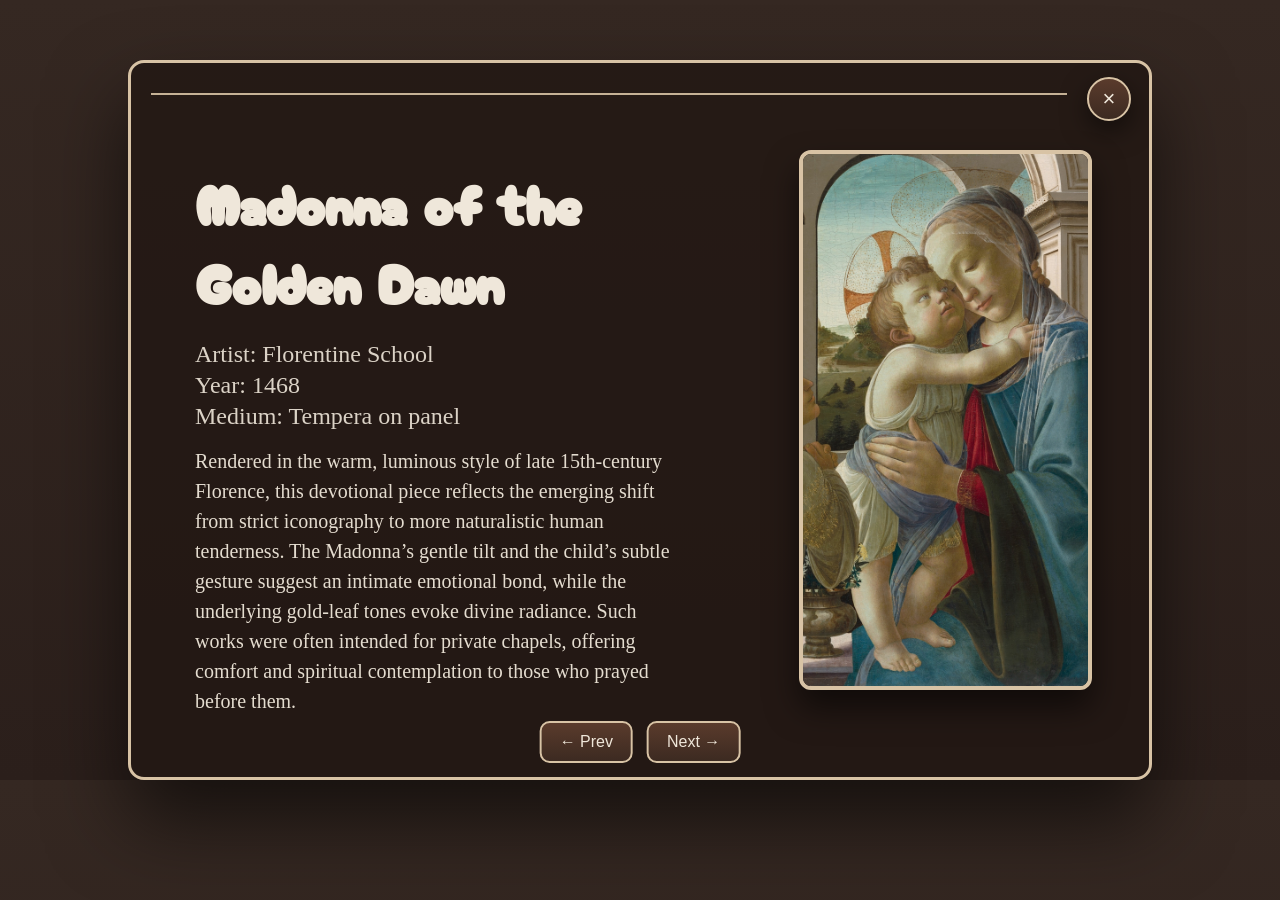
==== artwork.html @ 325b6b23 "MuseoSpace initial version" ====
<!DOCTYPE html>
<html lang="en">
<head>
<meta charset="UTF-8">
<meta name="viewport" content="width=device-width, initial-scale=1.0">
<title>MuseoSpace — Artwork Focus</title>

<link rel="stylesheet" href="style.css">
<link href="https://fonts.googleapis.com/css2?family=Cherry+Bomb+One&display=swap" rel="stylesheet">

<style>
/* PAGE BACKGROUND */
body {
  margin: 0;
  background: linear-gradient(#352822, #2b1f1b);
  font-family: Georgia, serif;
  color: #efe7da;
  overflow: hidden;
}

/* MAIN CANVAS */
.artwork-canvas {
  width: 80%;
  height: 80vh;
  background: rgba(32,22,18,0.75);
  border: 3px solid #d8c3a5;
  border-radius: 16px;
  margin: 60px auto 0;
  display: grid;
  grid-template-columns: 60% 40%;
  box-shadow: 0 40px 80px rgba(0,0,0,0.6);
  position: relative;
  overflow: hidden;
  animation: fadeIn 0.6s cubic-bezier(.22,.9,.27,1);
}

@keyframes fadeIn {
  from {opacity:0; transform:scale(.96) translateY(20px);}
  to   {opacity:1; transform:scale(1) translateY(0);}
}

/* CLOSE BUTTON */
.close-btn {
  position: absolute;
  right: 18px;
  top: 14px;
  width: 44px;
  height: 44px;
  border-radius: 50%;
  border: 2px solid #d8c3a5;
  background: linear-gradient(#5a3b2c, #3c2a21);
  font-size: 22px;
  cursor: pointer;
  color: #efe7da;
  box-shadow: 0 10px 26px rgba(0,0,0,0.5);
}

/* LEFT INFO SIDE */
.info-box {
  padding: 64px;
  overflow-y: auto;
  animation: slideIn 0.6s ease forwards;
  opacity: 0;
  transform: translateX(-20px);
}

@keyframes slideIn {
  to {opacity:1; transform: translateX(0);}
}

.info-box h1 {
  font-family: "Cherry Bomb One";
  font-size: 54px;
  margin-bottom: 20px;
}

.info-box p {
  margin: 4px 0;
  font-size: 24px;
  opacity: 0.9;
}

.curator-notes {
  margin-top: 16px;
  font-size: 20px;
  line-height: 1.5;
  opacity: 0.95;
}

/* RIGHT IMAGE SIDE */
.art-box {
  display: flex;
  align-items: center;
  justify-content: center;
  padding: 20px;
}

/* RECTANGLE IMAGE FRAME */
.art-rect {
  width: 80%;
  height: 80%;
  border-radius: 12px;
  border: 4px solid #d8c3a5;
  overflow: hidden;
  box-shadow: 0 18px 32px rgba(0,0,0,0.55);
  transition: transform 0.3s ease, filter 0.3s ease;
}

.art-rect:hover {
  transform: scale(1.02);
  filter: contrast(1.03);
}

.art-rect img {
  width: 100%;
  height: 100%;
  object-fit: cover;
}

/* BOTTOM NAV BUTTONS */
.bottom-nav-buttons {
  position: absolute;
  bottom: 14px;
  left: 50%;
  transform: translateX(-50%);
  display: flex;
  gap: 14px;
}

.bottom-nav-buttons button {
  padding: 10px 18px;
  border-radius: 10px;
  border: 2px solid #d8c3a5;
  background: linear-gradient(#5a3b2c,#3c2a21);
  color: #efe7da;
  font-size: 16px;
  cursor: pointer;
  transition: 0.2s;
}

.bottom-nav-buttons button:hover {
  transform: translateY(-2px);
}

/* TOP LINE across canvas */
.top-line {
  position: absolute;
  width:90%;
  top: 30px;
  left: 20px;
  right: 70px; /* stops before the close button */
  height: 2px;
  background: #d8c3a5;
  opacity: 0.9;
}

</style>
</head>

<body>

<!-- === ARTWORK CANVAS === -->
<div class="artwork-canvas">
  <div class="top-line"></div>


  <button class="close-btn" onclick="window.location.href='gallery.html'">×</button>

  <!-- LEFT INFO -->
  <div class="info-box">
    <h1 id="title">Loading...</h1>
    <p id="artist"></p>
    <p id="year"></p>
    <p id="medium"></p>

    <div class="curator-notes" id="notes"></div>
  </div>

  <!-- RIGHT IMAGE -->
  <div class="art-box">
    <div class="art-rect">
      <img id="artImage" src="">
    </div>
  </div>

  <!-- NEW BOTTOM BUTTONS -->
  <div class="bottom-nav-buttons">
    <button onclick="prevArt()">← Prev</button>
    <button onclick="nextArt()">Next →</button>
  </div>

</div>


<!-- LOAD DATA -->
<script src="data.js"></script>

<script>
let currentId = Number(new URLSearchParams(location.search).get("id")) || 1;

/* LOAD ARTWORK */
function loadArt(id){
  const art = artworks.find(a => a.id === id);
  if(!art) return;

  document.getElementById("title").textContent = art.title;
  document.getElementById("artist").textContent = "Artist: " + art.artist;
  document.getElementById("year").textContent = "Year: " + art.year;
  document.getElementById("medium").textContent = "Medium: " + art.medium;
  document.getElementById("notes").textContent = art.curatorNotes;
  document.getElementById("artImage").src = art.img;

  currentId = id;
}

/* NEXT & PREV FUNCTIONS */
function nextArt(){
  let next = currentId + 1;
  if(next > artworks.length) next = 1;
  loadArt(next);
}

function prevArt(){
  let prev = currentId - 1;
  if(prev < 1) prev = artworks.length;
  loadArt(prev);
}

/* INITIAL LOAD */
loadArt(currentId);
</script>

</body>
</html>
---- style.css ----
/* Reset & base */
* { box-sizing: border-box; }
body {
  margin: 0;
  background: linear-gradient(#352822, #2b1f1b); /* dark museum wall */
  font-family: "Georgia", serif;
  color: #efe7da;
  overflow-x: hidden;
}
.museum-container {
  position: relative;
  width: 100%;
  height: 100vh;
}

/* STATIC DUST EFFECT (PERFORMANCE SAFE) */
.dust {
    position:absolute;
    inset:0;
    pointer-events:none;
    background:
      radial-gradient(circle, rgba(255,255,255,0.15) 1px, transparent 1px) 0 0/4px 4px,
      radial-gradient(circle, rgba(255,255,255,0.06) 1px, transparent 1px) 2px 2px/6px 6px;
    animation: dustFloat 14s infinite linear;
    opacity:0.68;
    z-index:0;
  }

/* WOODEN FLOOR */
.floor {
  position: absolute;
  bottom: 0;
  width: 100%;
  height: 20%;
  background: linear-gradient(180deg, #70402b 0%, #4c281d 100%);
  box-shadow: inset 0 20px 40px rgba(0,0,0,0.6);
}

/* FRAMES */
.frame {
  position: absolute;
  width: 300px;
  height: 380px;
  display: flex;
  align-items: center;
  justify-content: center;
  pointer-events: auto;
}

/* FRAME PNG always above the photo */
.frame-img {
  position: absolute;
  width: 100%;
  height: 100%;
  object-fit: contain;
  z-index: 3;        /* Always top layer */
  pointer-events: none;
}

/* Image container inside the frame */
.frame-image-container {
  position: absolute;
  width: 65%;        /* tighter fit */
  height: 58%;       /* prevents spill */
  top: 21%;          /* pushes image correctly inside */
  left: 50%;
  transform: translateX(-50%);
  overflow: hidden;  /* stops leakage */
  border-radius: 6px;
  z-index: 2;
}

/* The artwork image */
.frame-photo {
  width: 100%;
  height: 100%;
  object-fit: cover;        /* crops instead of stretching */
  object-position: center;  /* no distortion */
  z-index: 1;
}

/* LEFT & RIGHT FRAME POSITIONS */
.frame-left {
  top: 8%;
  left: 2%;
  --rot: -8deg;
  transform: rotate(var(--rot));
}

.frame-right {
  top: 8%;
  right: 2%;
  --rot: 8deg;
  transform: rotate(var(--rot));
}

/* FIX: remove double rotation */
.left-img,
.right-img {
  transform: translateX(-50%);
  transform-origin: center;
}

/* Shake animation when hovering over frame */
.frame:hover {
  animation: frameShake 0.25s ease-in-out;
}

@keyframes frameShake {
  0%   { transform: rotate(var(--rot)) translateX(0); }
  25%  { transform: rotate(calc(var(--rot) + 2deg)) translateX(1px); }
  50%  { transform: rotate(var(--rot)) translateX(-1px); }
  75%  { transform: rotate(calc(var(--rot) - 2deg)) translateX(1px); }
  100% { transform: rotate(var(--rot)) translateX(0); }
}




/* CENTER TITLE + BUTTONS */
.center-content {
  position: absolute;
  top: 14%;
  left: 50%;
  transform: translateX(-50%);
  text-align: center;
  z-index: 30;
}

/* ============================
   RETRO MUSEUM TITLE STYLE
   ============================ */
.title {
  font-family: "Cherry Bomb One", cursive;
  font-size: 54px;
  letter-spacing: 2px;
  color: #f5e9d4;
  text-shadow: 0 6px 18px rgba(0,0,0,0.45),
               0 3px 3px rgba(0,0,0,0.4);
  margin: 0;
  transform: scale(1.05);
}

.subtitle {
  font-family: "Georgia", serif;
  font-size: 30px;
  letter-spacing: 3px;
  color: #e9dfd2;
  opacity: 0.9;
}

.center-buttons {
  margin-top: 80px !important; /* was 14px */
}


/* ============================
   VINTAGE START BUTTON
   ============================ */
.main-btn {
  padding: 12px 40px;
  font-size: 18px;
  font-weight: 600;
  letter-spacing: 1px;
  background: linear-gradient(#5a3b2c, #3c2a21);
  border: 3px solid #d8c3a5;
  border-radius: 12px;
  color: #f2e7d8;

  box-shadow: 
      inset 0 2px 4px rgba(255,255,255,0.2),
      inset 0 -3px 5px rgba(0,0,0,0.3),
      0 8px 14px rgba(0,0,0,0.5);

  transition: 0.2s ease;
}

.main-btn:hover {
  transform: translateY(-3px);
  box-shadow: 
      inset 0 2px 4px rgba(255,255,255,0.2),
      inset 0 -2px 4px rgba(0,0,0,0.3),
      0 14px 20px rgba(0,0,0,0.55);
}

.main-btn:active {
  transform: translateY(0px);
  box-shadow: 
      inset 0 1px 2px rgba(0,0,0,0.4),
      0 5px 10px rgba(0,0,0,0.4);
}

/* UNIVERSAL OBJECT BLOCK (for statue + vase) */
.object-block {
  position: absolute;
  width: 260px;
  height: 420px;       /* enough space for both parts */
  text-align: center;
  z-index: 20;
}

/* base is always at the bottom */
.object-base {
  position: absolute;
  bottom: 0;
  left: 2%;
  width: 100%;
}

/* top object sits above the base */
.object-top {
  position: absolute;
  bottom: 185px;       /* adjust this for perfect sit-on-base */
  left: 50%;
  transform: translateX(-50%);
  width: 100%;
}

/* statue-specific tweak */
.object-top.statue {
  width: 260px;
  bottom: 178px;
}

/* vase-specific tweak */
.object-top.vase {
  width: 200px;
  bottom: 175px;
  transform: translateX(-50%);
}

/* POSITION BLOCKS IN ROOM */
.statue-block {
  left: 4%;
  bottom: 7%;
}

.vase-block {
  right: 4%;
  bottom: 7%;
}

/* ROPES (two left, two right) */
.ropes {
  position: absolute;
  bottom: 1%;
  display: flex;
  gap: 60px;
  align-items: flex-end;
  z-index: 22;
}
.left-ropes { left: 1%;}
.right-ropes { right: 1%; }
.rope {
  width: 400px;
  filter: drop-shadow(0 4px 8px rgba(0,0,0,0.5));
  transform-origin: bottom center;
  transform: translateY(6px);
}

/* CAMERAMAN (bottom-right) */
.cameraman {
  position: absolute;
  bottom: 2%;
  right: 14%;
  width: 280px;
  z-index: 25;
  /* The original image faces left — do not flip if already correct.
     If you need to flip horizontally, use: transform: scaleX(-1); */
  filter: drop-shadow(0 8px 16px rgba(0,0,0,0.6));
}

/* Responsive adjustments */
@media (max-width: 900px) {
  .title { font-size: 44px; }
  .frame { width: 220px; height: 300px; }
  .frame-placeholder { width: 72%; height: 60%; font-size: 14px; }
  .statue-block .statue, .vase-block .vase { width: 110px; }
  .cameraman { width: 160px; right: 6%; bottom: 16%; }
  .spotlight { width: 420px; }
}


/* Floating Up/Down Animation (statue + vase) */
@keyframes floatUpDown {
  0% { transform: translateX(-50%) translateY(0); }
  50% { transform: translateX(-50%) translateY(-6px); }
  100% { transform: translateX(-50%) translateY(0); }
}

.statue,
.vase {
  animation: floatUpDown 6s ease-in-out infinite;
}

/* Cameraman subtle breathing */
@keyframes breathe {
  0% { transform: translateY(0); }
  50% { transform: translateY(-3px); }
  100% { transform: translateY(0); }
}

.cameraman {
  animation: breathe 5s ease-in-out infinite;
}

/*first end*/
/*second start*/

/* ====================================================
   PAGE 2: Gallery — captions, glow, stagger, layout
   ==================================================== */

/* header (fixed) */
.gallery-header {
  position: fixed;
  top: 0;
  width: 100%;
  text-align: center;
  padding: 0px 0;
  z-index: 40;
  background: transparent;
}

.gallery-title {
  font-family: "Cherry Bomb One", cursive;
  font-size: 40px;
  color: #f5e9d4;
  margin: 0;
}

.gallery-subtitle {
  font-family: Georgia, serif;
  font-size: 16px;
  color: #e9dfd2;
  margin: 6px 0 0 0;
  opacity: 0.9;
}

/* horizontal walls wrapper */
.walls-wrapper {
  display: flex;
  width: 400vw;
  height: 100vh;
  transition: transform 0.8s cubic-bezier(.22,.9,.27,1);
  overflow: hidden;
  position: relative;
  z-index: 1;
}

.wall {
  width: 100vw;
  height: 100vh;
  background: linear-gradient(#352822, #2b1f1b);
  padding-top: 140px;  /* room for header */
  padding-bottom: 100px; /* room for nav buttons */
  box-sizing: border-box;
  overflow: hidden;
}

/* frames grid: 3x2 landscape frames */
.frames-grid {
  width: 100%;
  display: grid;
  grid-template-columns: repeat(3, 420px);
  grid-template-rows: repeat(2, 320px);
  place-content: center;
  row-gap: 20px;
  column-gap: 40px;
  margin: 0 auto;
}

/* frame card styling */
.frame-card {
  width: 420px;
  height: 320px;
  background: linear-gradient(#5a3b2c, #3c2a21);
  border: 4px solid #d8c3a5;
  border-radius: 12px;
  overflow: hidden;
  position: relative;
  box-shadow: 0 12px 30px rgba(0,0,0,0.6);
  transition: transform 300ms ease, filter 300ms ease, opacity 300ms ease;
  transform-origin: center;
}

/* artwork image fills frame (cropped center) */
.frame-card img {
  width: 100%;
  height: 100%;
  object-fit: cover;
  object-position: center;
  display: block;
}

/* caption (hidden until active) */
.frame-caption {
  position: absolute;
  left: 12px;
  right: 12px;
  bottom: 12px;
  background: rgba(18, 12, 9, 0.78); /* dark warm plate */
  padding: 10px 12px;
  border-radius: 8px;
  color: #efe7da;
  opacity: 0;
  transform: translateY(10px);
  transition: opacity 260ms ease, transform 260ms ease;
  pointer-events: none;
  font-family: Georgia, serif;
  font-size: 14px;
  line-height: 1.2;
}

/* caption text */
.frame-caption h3 {
  margin: 0 0 4px 0;
  font-size: 16px;
  color: #f5e9d4;
  font-weight: 600;
}

.frame-caption p {
  margin: 0 0 6px 0;
  font-size: 13px;
  opacity: 0.95;
}

.frame-caption span {
  font-size: 13px;
  opacity: 0.9;
}

/* caption appears only on active frame (with 300ms delay) */
.frame-card.active-frame .frame-caption {
  opacity: 1;
  transform: translateY(0);
  transition-delay: 0.3s; /* 300ms delay before caption animates */
}

/* fallback class to make caption visible if JS used caption-visible */
.frame-card.caption-visible .frame-caption {
  opacity: 1;
  transform: translateY(0);
}

/* dim other frames while one is active */
.dimmed {
  opacity: 0.55 !important;
  filter: saturate(0.6) blur(1px);
}

/* active frame tilt + scale + brighter */
.active-frame {
  transform: scale(1.04) rotate(1.5deg);
  z-index: 60;
  filter: brightness(1.12) contrast(1.06) saturate(1.25);
  box-shadow: 0 28px 60px rgba(255,160,80,0.08);
}

/* radial spotlight glow behind active frame (A) - light orange cinematic warmth */
.frame-card.active-frame::before {
  content: "";
  position: absolute;
  left: 50%;
  top: 50%;
  width: 560px;   /* slightly larger than frame for soft spread */
  height: 460px;
  transform: translate(-50%, -50%);
  background: radial-gradient(ellipse at center,
      rgba(255, 167, 79, 0.22) 0%,
      rgba(255, 147, 51, 0.12) 30%,
      rgba(255, 120, 20, 0.06) 55%,
      rgba(20,10,8,0) 100%);
  border-radius: 50%;
  pointer-events: none;
  z-index: -1;
  filter: blur(12px);
}

/* wall active class for potential different background shading */
.wall.wall-active {
  /* subtle lift on activation if desired */
}

/* bottom navigation */
.bottom-nav {
  position: fixed;
  bottom: 28px;
  width: 100%;
  display: flex;
  justify-content: center;
  gap: 36px;
  z-index: 80;
  pointer-events: auto;
}

.nav-btn {
  padding: 12px 36px;
  border-radius: 12px;
}

/* responsive adjustments */
@media (max-width: 1100px) {
  .frames-grid {
    grid-template-columns: repeat(2, 360px);
    grid-template-rows: repeat(3, 280px);
    column-gap: 30px;
    row-gap: 18px;
  }
  .frame-card { width: 360px; height: 280px; }
  .frame-card.active-frame::before { width: 500px; height: 380px; }
}

@media (max-width: 700px) {
  /* mobile: single column vertical stack (fallback to simpler experience) */
  .walls-wrapper { flex-direction: column; width: 100%; height: auto; }
  .wall { width: 100%; height: auto; padding-top: 110px; padding-bottom: 60px; }
  .frames-grid {
    grid-template-columns: repeat(1, min(86vw, 420px));
    grid-template-rows: none;
    gap: 18px;
    padding-bottom: 30px;
  }
  .frame-card { width: min(86vw, 420px); height: calc(min(86vw, 420px) * 0.75); }
  .bottom-nav { position: static; margin: 20px 0 40px 0; }
}

/* ====== PAGE-2 NAVBAR (Anime-style, Pure CSS) ====== */

.gallery-nav {
  position: relative;
  margin-top: 10px;
  display: flex;
  justify-content: center;
  gap: 28px;
  z-index: 50;
}

.nav-tab {
  position: relative;
  padding: 10px 22px;
  font-family: "Georgia", serif;
  font-size: 18px;
  color: #f5e9d4;
  cursor: pointer;
  opacity: 0.75;
  transition: 0.3s ease;
  user-select: none;
}

.nav-tab:hover {
  opacity: 1;
  transform: translateY(-2px);
}

.nav-active {
  opacity: 1 !important;
}

.nav-active-bg {
  position: absolute;
  top: 0;
  height: 100%;
  width: 120px;
  background: radial-gradient(
    circle,
    rgba(255,140,40,0.28) 0%,
    rgba(255,130,20,0.20) 35%,
    rgba(255,110,10,0.08) 65%,
    rgba(0,0,0,0) 100%
  );
  border-radius: 12px;
  backdrop-filter: blur(8px);
  z-index: -1;
  opacity: 0;
  transition: all 0.35s cubic-bezier(.22,.9,.27,1);
}

.nav-btn {
  width: 45px;
  height: 45px;
  padding: 0;
  border-radius: 50%;
  font-size: 18px;
  display: flex;
  justify-content: center;
  align-items: center;
}

.bottom-nav button,
.frame-card,
.nav-tab {
  cursor: pointer;
}

.back-btn {
  position: absolute;
  top: 18px;
  left: 22px;
  width: 42px;
  height: 42px;
  display: flex;
  align-items: center;
  justify-content: center;

  text-decoration: none;
  font-size: 20px;
  font-weight: bold;
  color: #f5e9d4;

  background: linear-gradient(#5a3b2c, #3c2a21);
  border: 3px solid #d8c3a5;
  border-radius: 50%;
  box-shadow:
    inset 0 2px 4px rgba(255,255,255,0.2),
    inset 0 -3px 5px rgba(0,0,0,0.35),
    0 6px 14px rgba(0,0,0,0.55);

  cursor: pointer;
  transition: 0.25s ease;
  z-index: 9999;
}

.back-btn:hover {
  transform: translateY(-2px);
  box-shadow:
    inset 0 2px 4px rgba(255,255,255,0.25),
    inset 0 -2px 4px rgba(0,0,0,0.3),
    0 12px 22px rgba(0,0,0,0.55);
}

.back-btn:active {
  transform: translateY(0);
  box-shadow:
    inset 0 1px 2px rgba(0,0,0,0.45),
    0 6px 10px rgba(0,0,0,0.45);
}

.feedback-btn {
  position: absolute;
  top: 18px;
  right: 22px;         /* back-btn is on left, feedback goes on right */
  width: 42px;
  height: 42px;
  display: flex;
  align-items: center;
  justify-content: center;

  text-decoration: none;
  font-size: 20px;
  font-weight: bold;
  color: #f5e9d4;

  background: linear-gradient(#5a3b2c, #3c2a21);
  border: 3px solid #d8c3a5;
  border-radius: 50%;
  box-shadow:
    inset 0 2px 4px rgba(255,255,255,0.2),
    inset 0 -3px 5px rgba(0,0,0,0.35),
    0 6px 14px rgba(0,0,0,0.55);

  cursor: pointer;
  transition: 0.25s ease;
  z-index: 9999;
}

.feedback-btn:hover {
  transform: translateY(-2px);
  box-shadow:
    inset 0 2px 4px rgba(255,255,255,0.25),
    inset 0 -2px 4px rgba(0,0,0,0.3),
    0 12px 22px rgba(0,0,0,0.55);
}

.feedback-btn:active {
  transform: translateY(0);
  box-shadow:
    inset 0 1px 2px rgba(0,0,0,0.45),
    0 6px 10px rgba(0,0,0,0.45);
}




/*second end*/
/*third start*/




/*third end*/
/*fourth start*/
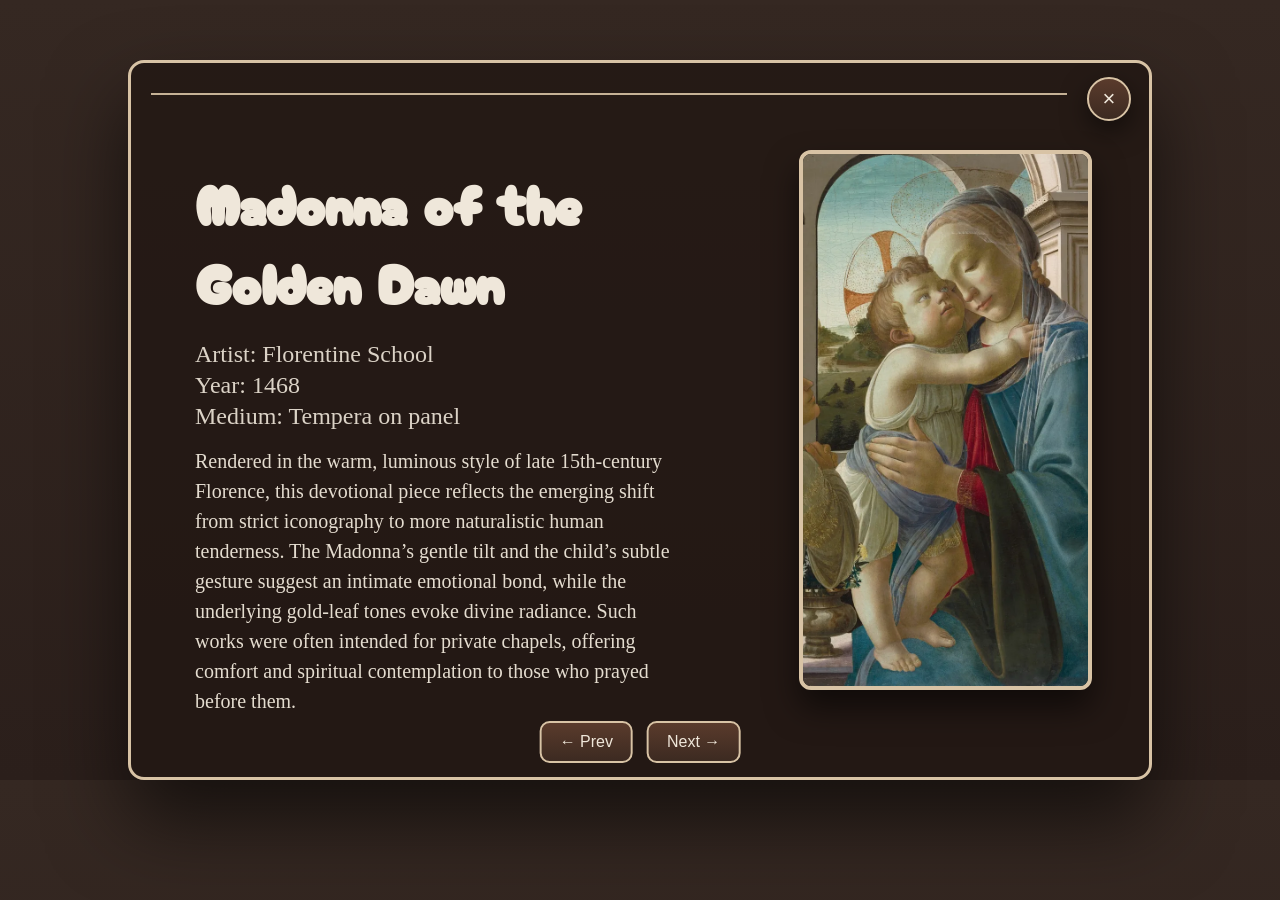
==== commit 2f532de9: "Add detailed README with project overview, architecture, and screenshots" ====
--- a/artwork.html
+++ b/artwork.html
@@ -7,6 +7,7 @@
 
 <link rel="stylesheet" href="style.css">
 <link href="https://fonts.googleapis.com/css2?family=Cherry+Bomb+One&display=swap" rel="stylesheet">
+<link rel="preload" as="image" href="assets/page2/Renaissance-1.webp">
 
 <style>
 /* PAGE BACKGROUND */
@@ -179,7 +180,7 @@
   <!-- RIGHT IMAGE -->
   <div class="art-box">
     <div class="art-rect">
-      <img id="artImage" src="">
+      <img id="artImage" src="" loading="lazy" decoding="async">
     </div>
   </div>
 
